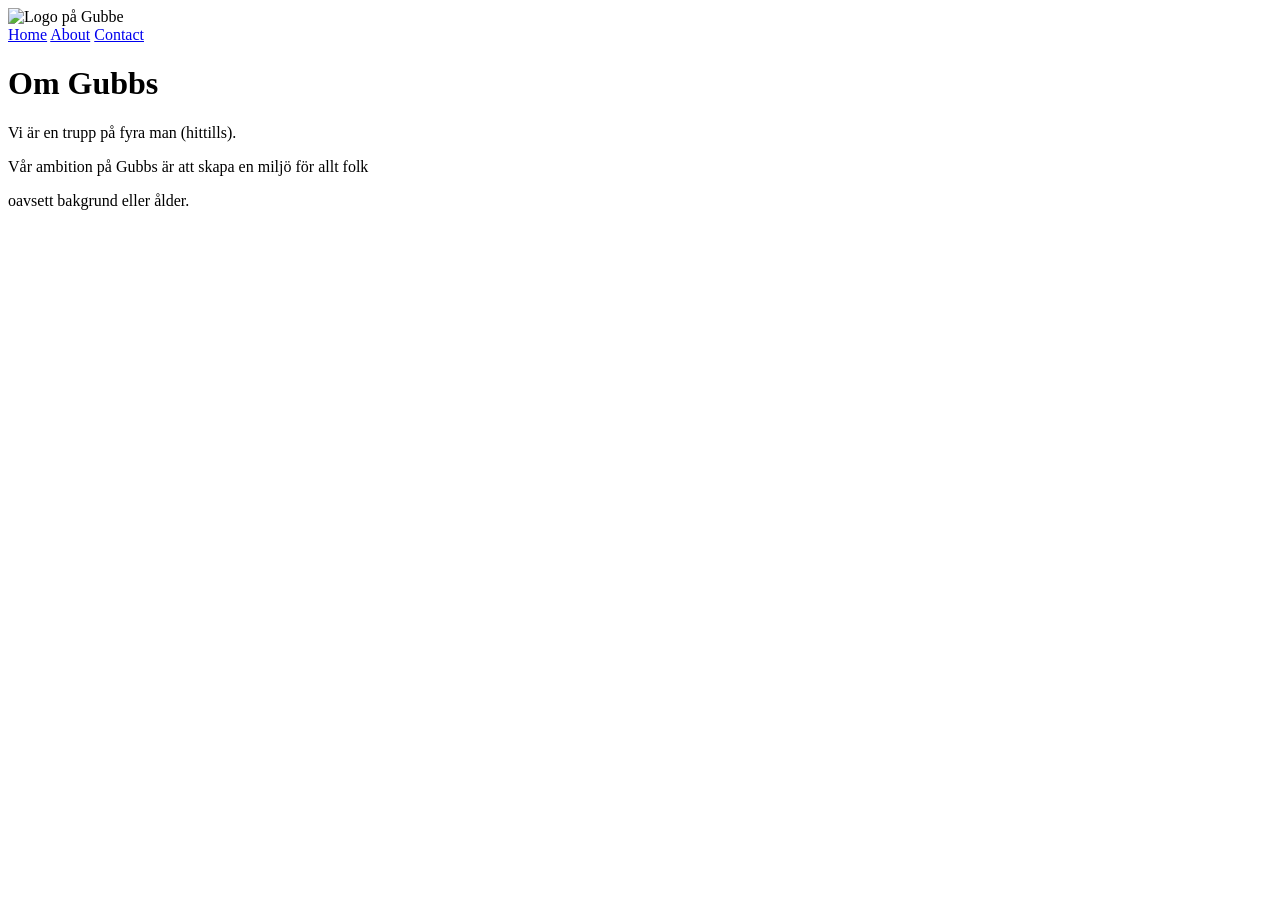
==== about.html @ 2a319a74 "Fix nav links" ====
<!doctype html>
<html lang="en">
  <head>
    <meta charset="UTF-8" />
    <meta name="viewport" content="width=device-width, initial-scale=1.0" />
    <title>Document</title>
  </head>
  <body>
    <header>
      <img src="" alt="Logo på Gubbe" />
      <nav>
        <a href="index.html">Home</a>
        <a href="about.html">About</a>
        <a href="contact.html">Contact</a>
      </nav>
    </header>
    <h1>Om Gubbs</h1>
    <p>Vi är en trupp på fyra man (hittills).</p>
    <p>Vår ambition på Gubbs är att skapa en miljö för allt folk</p>
    <p>oavsett bakgrund eller ålder.</p>
  </body>
</html>
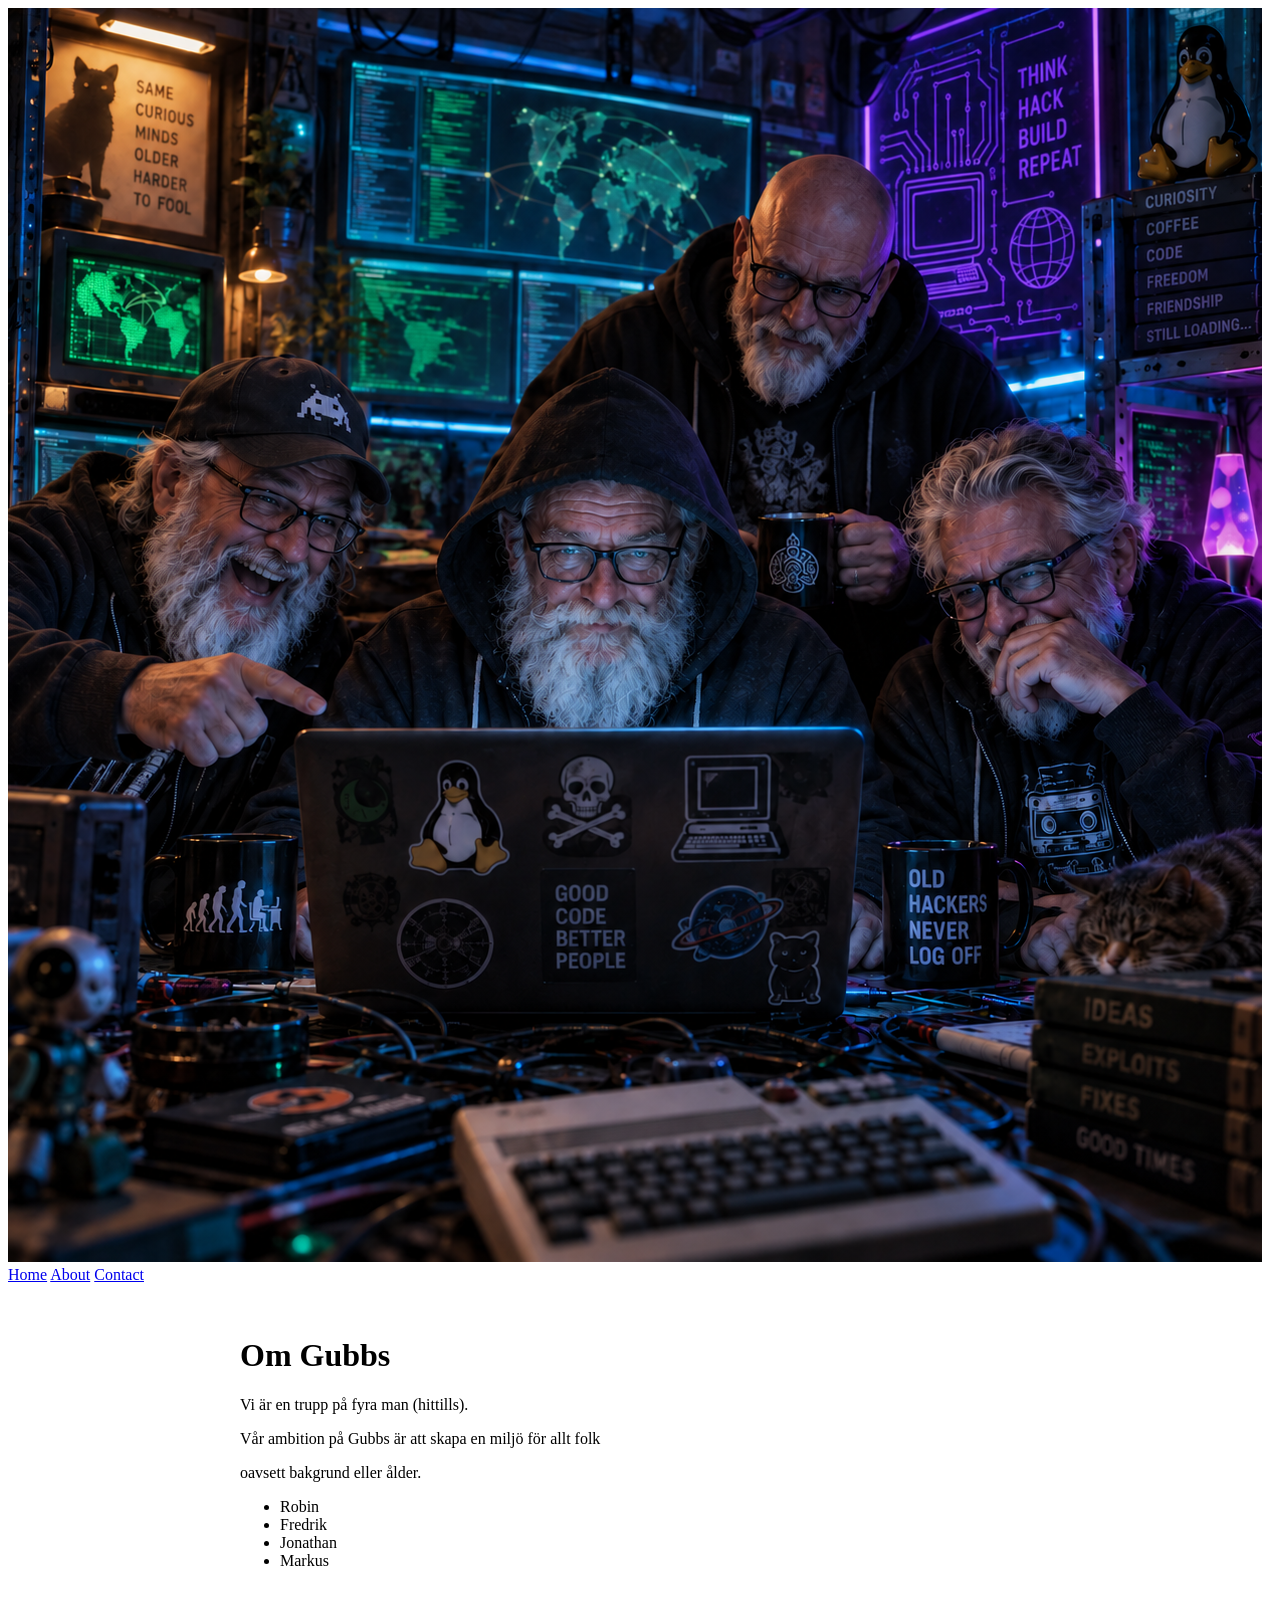
==== commit 1d0357e8: "La till i about" ====
--- a/about.html
+++ b/about.html
@@ -1,22 +1,34 @@
-<!doctype html>
+<!DOCTYPE html>
 <html lang="en">
-  <head>
-    <meta charset="UTF-8" />
-    <meta name="viewport" content="width=device-width, initial-scale=1.0" />
-    <title>Document</title>
-  </head>
-  <body>
+
+<head>
+    <meta charset="UTF-8">
+    <meta name="viewport" content="width=device-width, initial-scale=1.0">
+    <title>Gubbs da page</title>
+    <link href="style.css" rel="stylesheet">
+</head>
+
+<body>
     <header>
-      <img src="" alt="Logo på Gubbe" />
-      <nav>
-        <a href="index.html">Home</a>
-        <a href="about.html">About</a>
-        <a href="contact.html">Contact</a>
-      </nav>
+        <img class='gubbs-logo' href="style.css" src="logo.png" alt="Logo på Gubbs">
+        <nav>
+            <a href="index.html">Home</a>
+            <a href="about.html">About</a>
+            <a href="contact.html">Contact</a>
+        </nav>
     </header>
-    <h1>Om Gubbs</h1>
-    <p>Vi är en trupp på fyra man (hittills).</p>
-    <p>Vår ambition på Gubbs är att skapa en miljö för allt folk</p>
-    <p>oavsett bakgrund eller ålder.</p>
-  </body>
-</html>
+    <main>
+        <h1>Om Gubbs</h1>
+        <p>Vi är en trupp på fyra man (hittills).</p>
+        <p>Vår ambition på Gubbs är att skapa en miljö för allt folk</p>
+        <p>oavsett bakgrund eller ålder.</p>
+        <ul>
+            <li>Robin</li>
+            <li>Fredrik</li>
+            <li>Jonathan</li>
+            <li>Markus</li>
+        </ul>
+    </main>
+</body>
+
+</html>
--- a/style.css
+++ b/style.css
@@ -0,0 +1,9 @@
+p{color:black;}
+main {
+  max-width: 800px;
+  margin: 0 auto;
+  padding: 2rem;
+}
+.gubbs-logo {
+  
+}
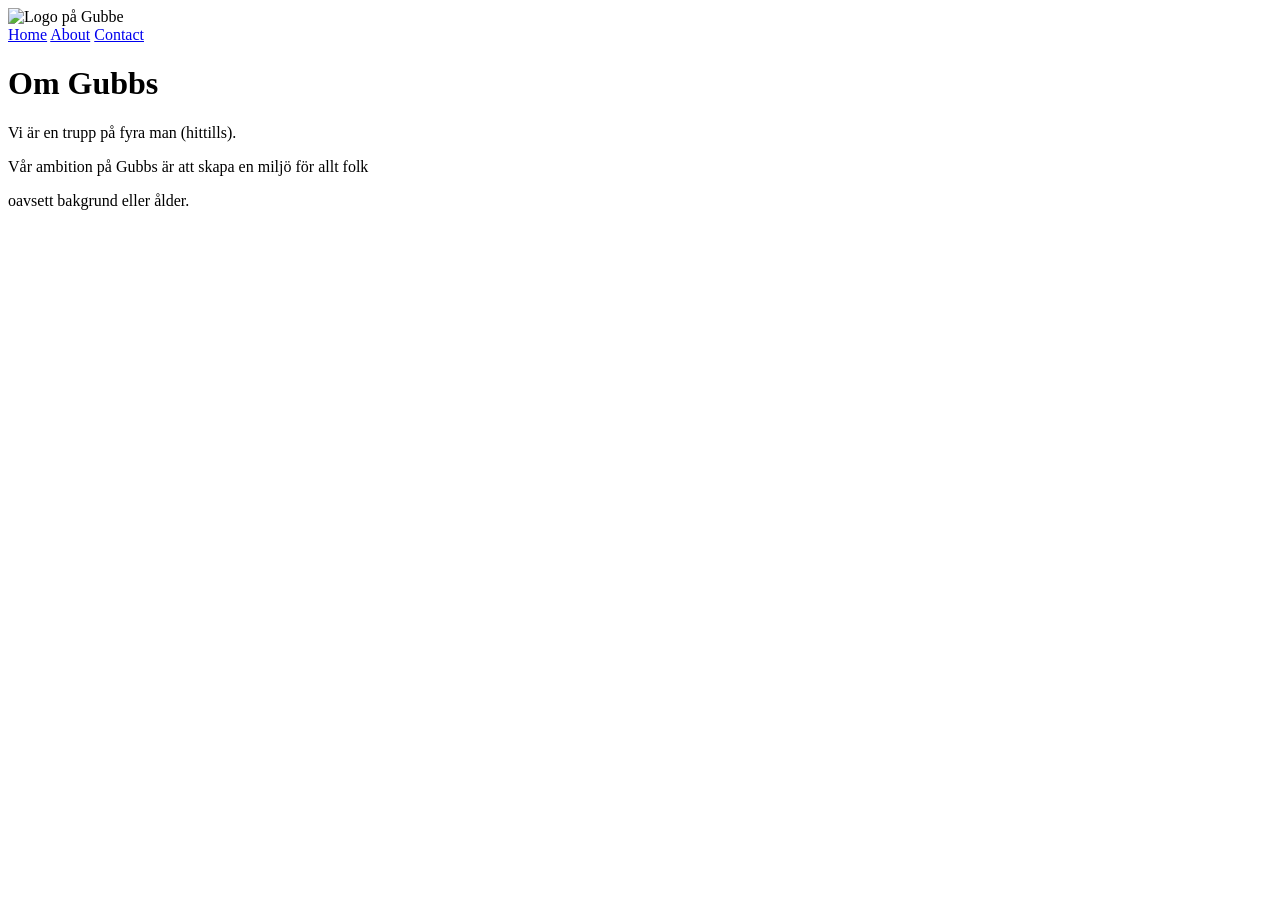
==== commit 92c5ed94: "La till i about" ====
--- a/about.html
+++ b/about.html
@@ -1,34 +1,22 @@
-<!DOCTYPE html>
+<!doctype html>
 <html lang="en">
-
-<head>
-    <meta charset="UTF-8">
-    <meta name="viewport" content="width=device-width, initial-scale=1.0">
-    <title>Gubbs da page</title>
-    <link href="style.css" rel="stylesheet">
-</head>
-
-<body>
+  <head>
+    <meta charset="UTF-8" />
+    <meta name="viewport" content="width=device-width, initial-scale=1.0" />
+    <title>Document</title>
+  </head>
+  <body>
     <header>
-        <img class='gubbs-logo' href="style.css" src="logo.png" alt="Logo på Gubbs">
-        <nav>
-            <a href="index.html">Home</a>
-            <a href="about.html">About</a>
-            <a href="contact.html">Contact</a>
-        </nav>
+      <img src="" alt="Logo på Gubbe" />
+      <nav>
+        <a href="index.html">Home</a>
+        <a href="about.html">About</a>
+        <a href="contact.html">Contact</a>
+      </nav>
     </header>
-    <main>
-        <h1>Om Gubbs</h1>
-        <p>Vi är en trupp på fyra man (hittills).</p>
-        <p>Vår ambition på Gubbs är att skapa en miljö för allt folk</p>
-        <p>oavsett bakgrund eller ålder.</p>
-        <ul>
-            <li>Robin</li>
-            <li>Fredrik</li>
-            <li>Jonathan</li>
-            <li>Markus</li>
-        </ul>
-    </main>
-</body>
-
-</html>+    <h1>Om Gubbs</h1>
+    <p>Vi är en trupp på fyra man (hittills).</p>
+    <p>Vår ambition på Gubbs är att skapa en miljö för allt folk</p>
+    <p>oavsett bakgrund eller ålder.</p>
+  </body>
+</html>
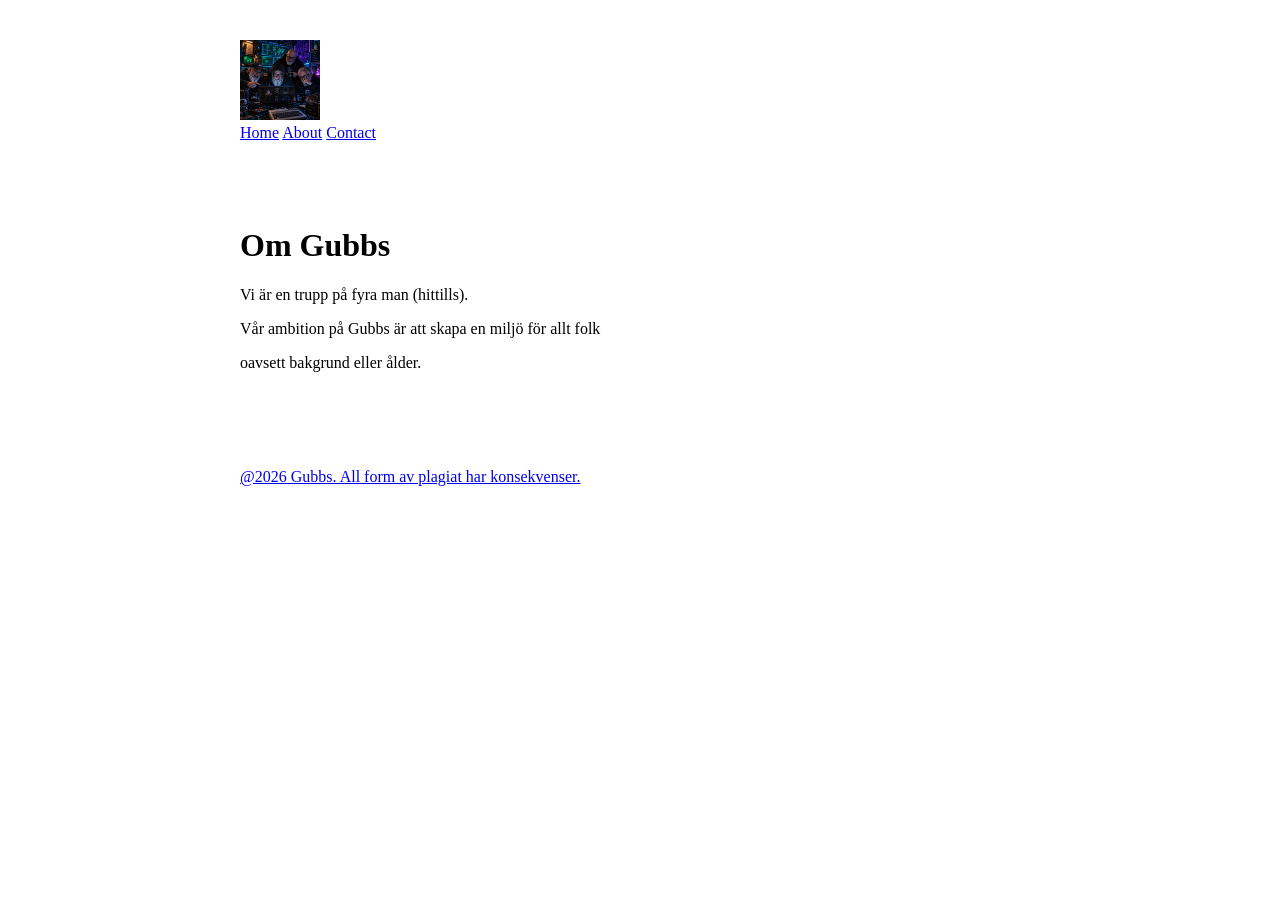
==== commit 06fc4386: "Add new html and css" ====
--- a/about.html
+++ b/about.html
@@ -3,20 +3,35 @@
   <head>
     <meta charset="UTF-8" />
     <meta name="viewport" content="width=device-width, initial-scale=1.0" />
-    <title>Document</title>
+    <title>Gubbs</title>
+    <link href="style.css" rel="stylesheet" />
   </head>
   <body>
     <header>
-      <img src="" alt="Logo på Gubbe" />
+      <img
+        class="gubbs-logo"
+        href="style.css"
+        src="logo.png"
+        alt="Logo på Gubbs"
+      />
       <nav>
         <a href="index.html">Home</a>
         <a href="about.html">About</a>
         <a href="contact.html">Contact</a>
       </nav>
     </header>
-    <h1>Om Gubbs</h1>
-    <p>Vi är en trupp på fyra man (hittills).</p>
-    <p>Vår ambition på Gubbs är att skapa en miljö för allt folk</p>
-    <p>oavsett bakgrund eller ålder.</p>
+    <main>
+      <h1>Om Gubbs</h1>
+      <p>Vi är en trupp på fyra man (hittills).</p>
+      <p>Vår ambition på Gubbs är att skapa en miljö för allt folk</p>
+      <p>oavsett bakgrund eller ålder.</p>
+    </main>
+    <footer>
+      <p>
+        <a href="https://x.com/YourAnonOne?lang=en">
+          @2026 Gubbs. All form av plagiat har konsekvenser.</a
+        >
+      </p>
+    </footer>
   </body>
 </html>
--- a/style.css
+++ b/style.css
@@ -0,0 +1,10 @@
+p{color:black;}
+main, header, footer{
+  max-width: 800px;
+  margin: 0 auto;
+  padding: 2rem;
+}
+
+.gubbs-logo {
+  width: 10%;
+}
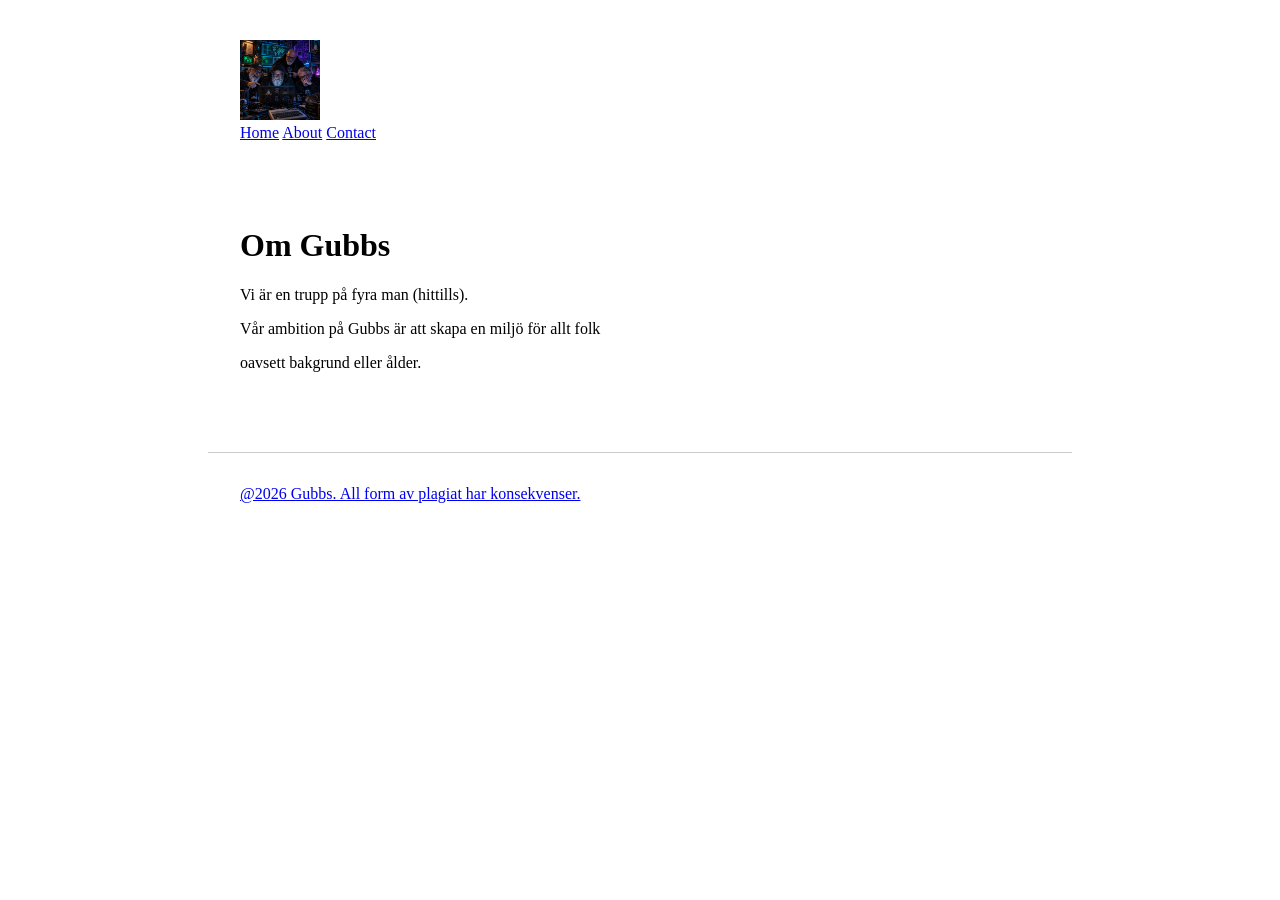
==== commit 76c4b9df: "Add favicon" ====
--- a/about.html
+++ b/about.html
@@ -5,6 +5,7 @@
     <meta name="viewport" content="width=device-width, initial-scale=1.0" />
     <title>Gubbs</title>
     <link href="style.css" rel="stylesheet" />
+    <link rel="icon" type="image/png" href="flavoicon.png">
   </head>
   <body>
     <header>
--- a/style.css
+++ b/style.css
@@ -7,4 +7,14 @@
 
 .gubbs-logo {
   width: 10%;
+}
+footer{
+    border-top: 1px solid #ccc;
+    margin-top: 2rem;
+    padding-top: 1rem;
+}
+footer{
+    border-top: 1px solid #ccc;
+    margin-top: 2rem;
+    padding-top: 1rem;
 }
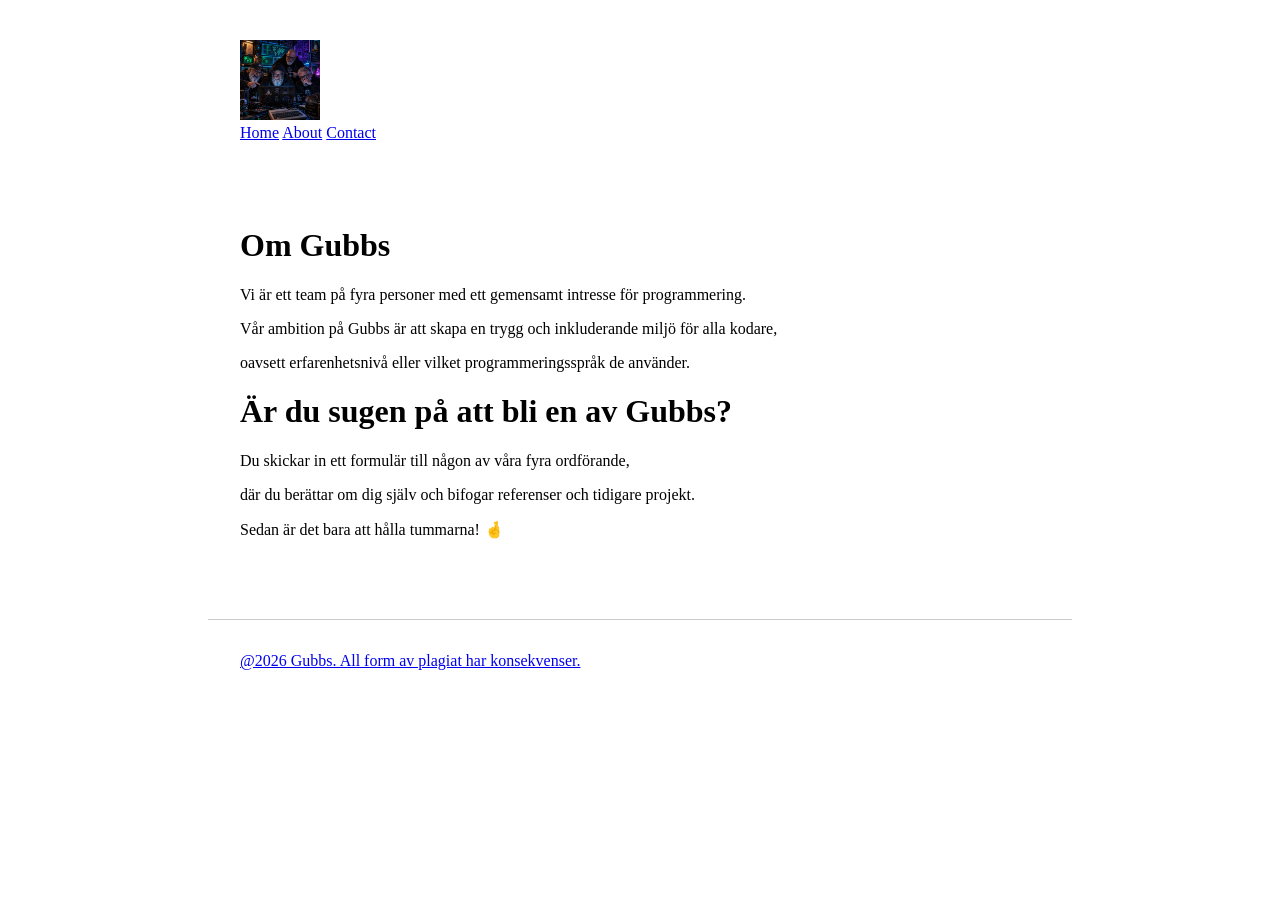
==== commit d20aef7c: "La till info i about" ====
--- a/about.html
+++ b/about.html
@@ -5,7 +5,6 @@
     <meta name="viewport" content="width=device-width, initial-scale=1.0" />
     <title>Gubbs</title>
     <link href="style.css" rel="stylesheet" />
-    <link rel="icon" type="image/png" href="flavoicon.png">
   </head>
   <body>
     <header>
@@ -23,9 +22,14 @@
     </header>
     <main>
       <h1>Om Gubbs</h1>
-      <p>Vi är en trupp på fyra man (hittills).</p>
-      <p>Vår ambition på Gubbs är att skapa en miljö för allt folk</p>
-      <p>oavsett bakgrund eller ålder.</p>
+      <p>Vi är ett team på fyra personer med ett gemensamt intresse för programmering.</p>
+      <p>Vår ambition på Gubbs är att skapa en trygg och inkluderande miljö för alla kodare,</p>
+      <p>oavsett erfarenhetsnivå eller vilket programmeringsspråk de använder.</p>
+      <h1>Är du sugen på att bli en av Gubbs?</h1>
+
+      <p>Du skickar in ett formulär till någon av våra fyra ordförande,</p>
+      <p>där du berättar om dig själv och bifogar referenser och tidigare projekt.</p>
+      <p>Sedan är det bara att hålla tummarna! 🤞</p>
     </main>
     <footer>
       <p>
--- a/style.css
+++ b/style.css
@@ -1,3 +1,4 @@
+
 p{color:black;}
 main, header, footer{
   max-width: 800px;
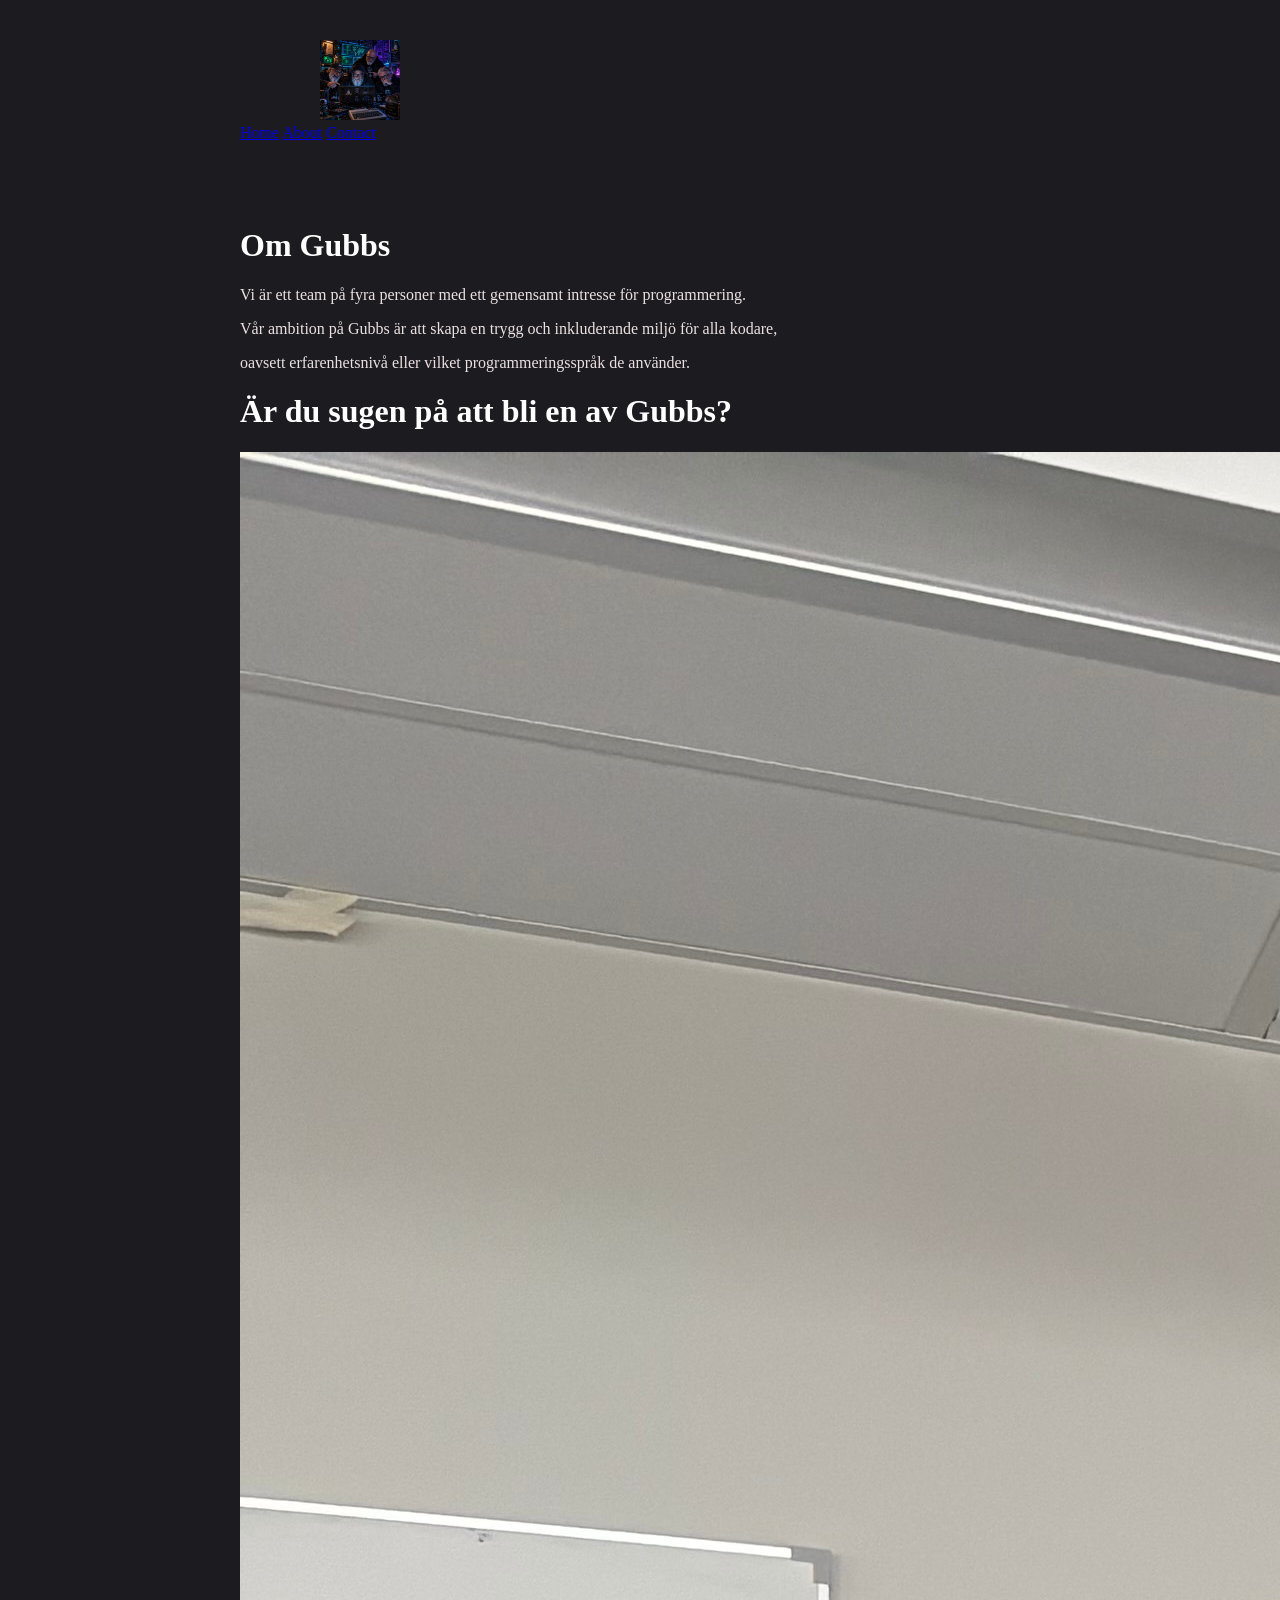
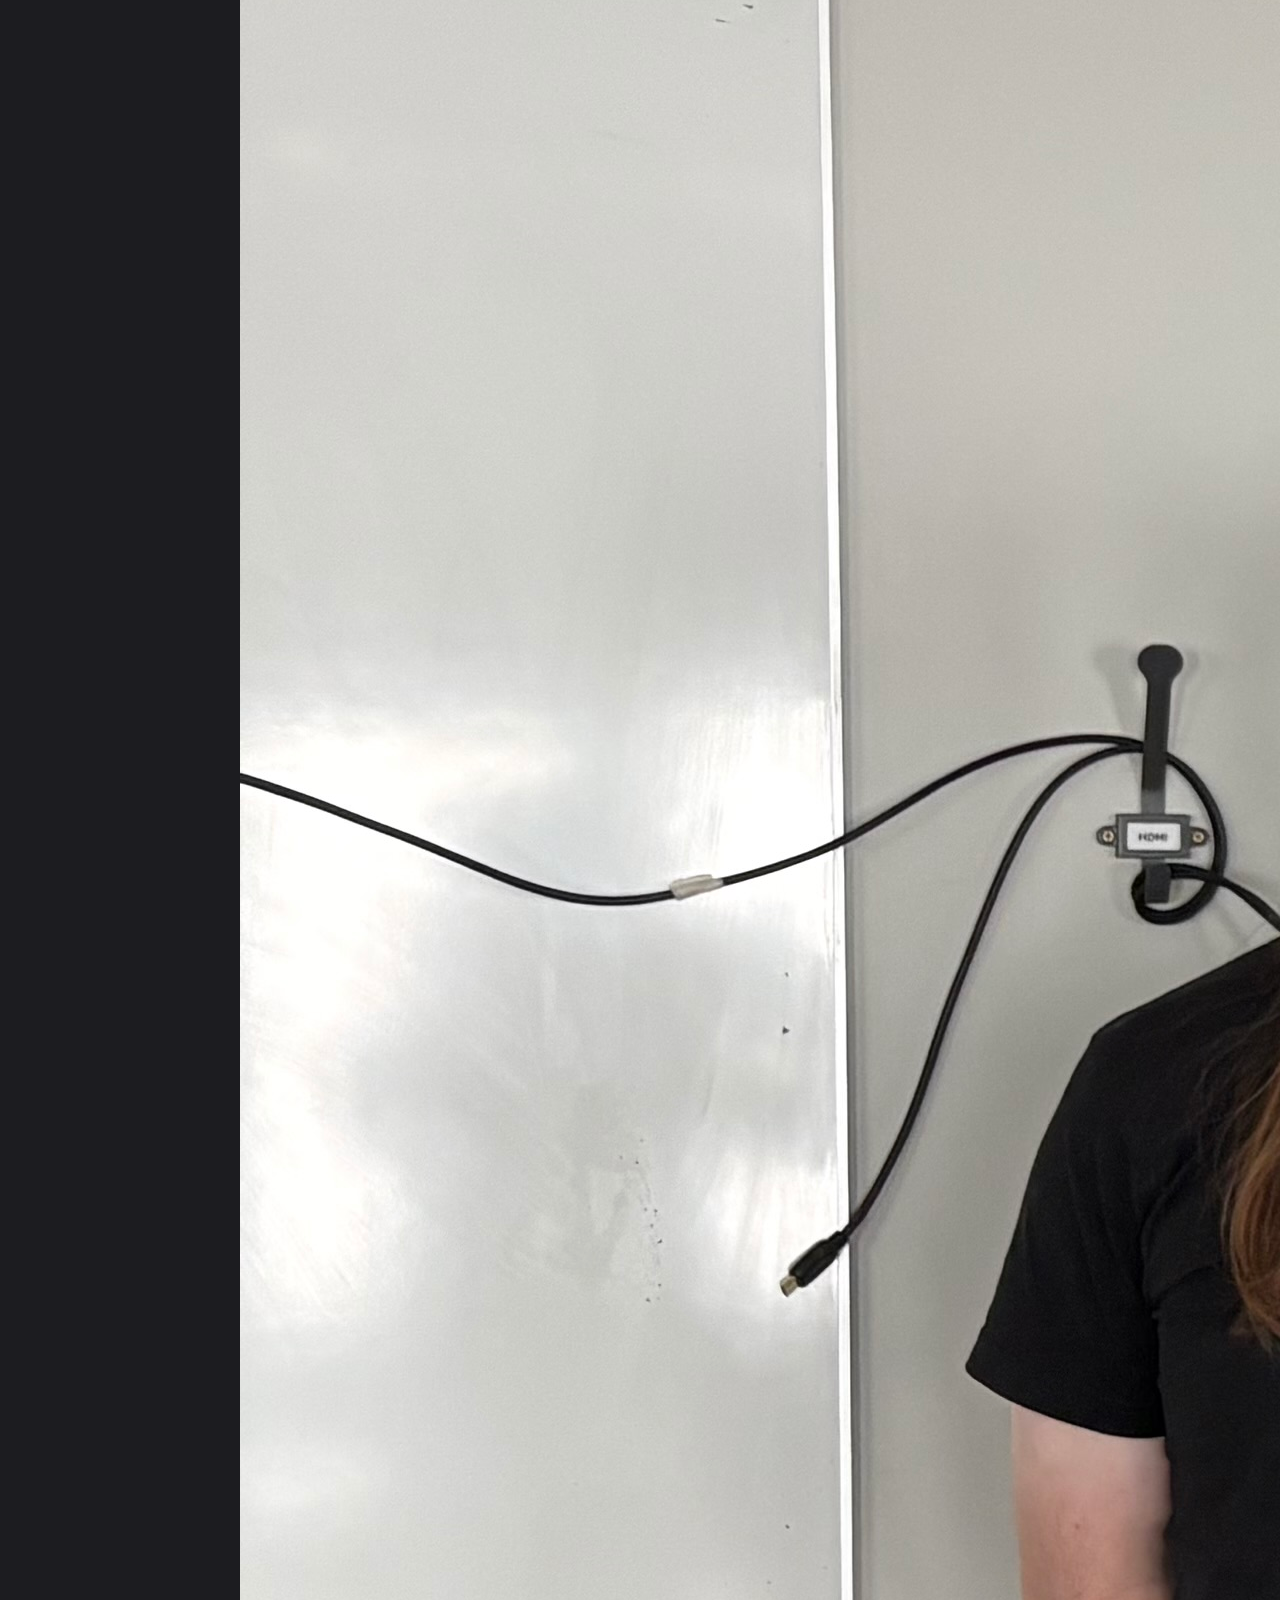
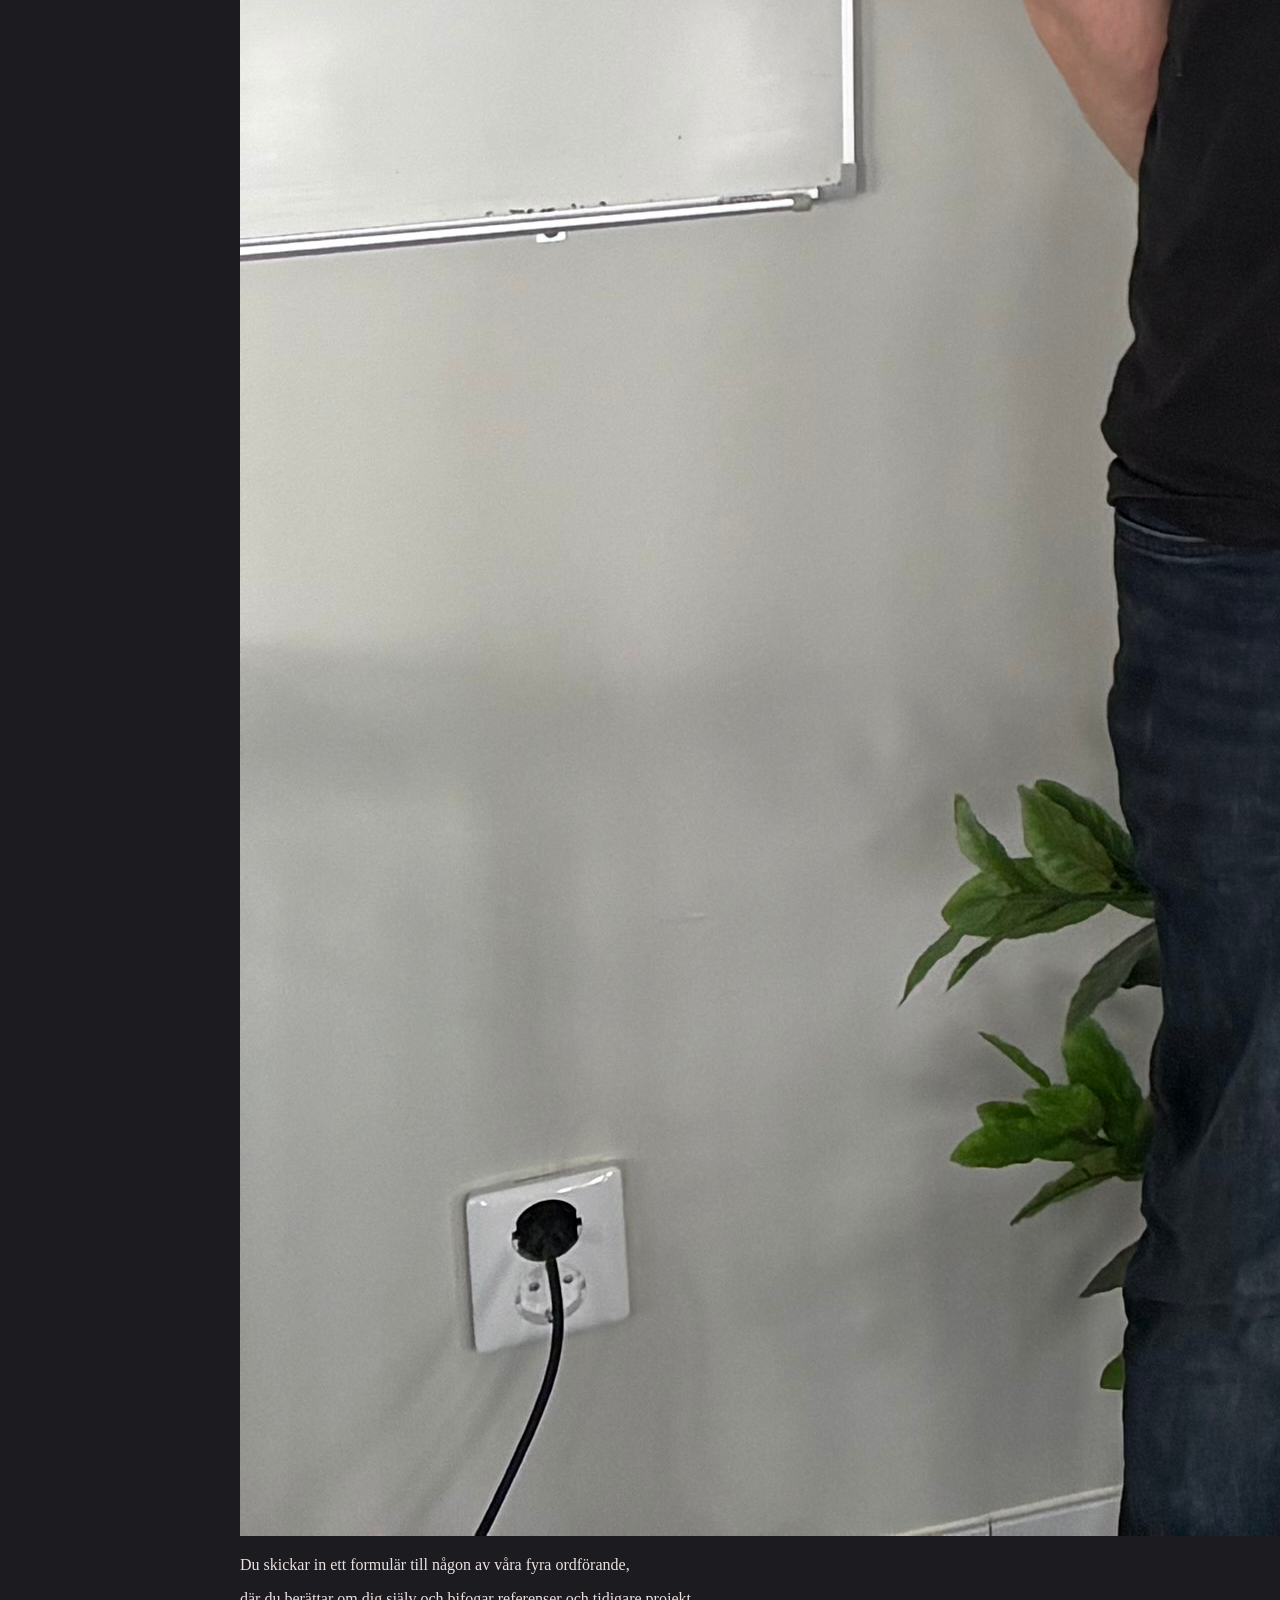
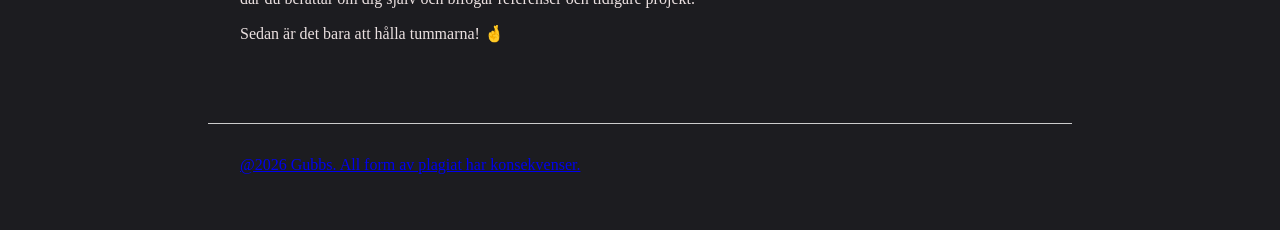
==== commit 77a084a8: "Push" ====
--- a/about.html
+++ b/about.html
@@ -5,6 +5,7 @@
     <meta name="viewport" content="width=device-width, initial-scale=1.0" />
     <title>Gubbs</title>
     <link href="style.css" rel="stylesheet" />
+    <link rel="icon" type="image/png" href="flavoicon.png">
   </head>
   <body>
     <header>
@@ -25,8 +26,9 @@
       <p>Vi är ett team på fyra personer med ett gemensamt intresse för programmering.</p>
       <p>Vår ambition på Gubbs är att skapa en trygg och inkluderande miljö för alla kodare,</p>
       <p>oavsett erfarenhetsnivå eller vilket programmeringsspråk de använder.</p>
+
       <h1>Är du sugen på att bli en av Gubbs?</h1>
-
+      <img src="teams-gubbs.jpeg" alt="Gubbarna"/>
       <p>Du skickar in ett formulär till någon av våra fyra ordförande,</p>
       <p>där du berättar om dig själv och bifogar referenser och tidigare projekt.</p>
       <p>Sedan är det bara att hålla tummarna! 🤞</p>
--- a/style.css
+++ b/style.css
@@ -1,12 +1,32 @@
+* {
+    --bakgrund: #1c1c20;
+    --text: #ffffff;
+    --primar: #4CAF50;
+    --sekundar: #2196F3;
+    --hover: #45a049;
+}
+body {
+    background-color: var(--bakgrund);
+    color: var(--text);
+}
 
-p{color:black;}
+p{color:rgb(235, 225, 225);}
 main, header, footer{
   max-width: 800px;
   margin: 0 auto;
   padding: 2rem;
 }
 
+a:hover {
+  text-decoration: underline;
+}
+
+button:hover {
+  color: red;
+}
+
 .gubbs-logo {
+    animation: slide-in 2s forwards;
   width: 10%;
 }
 footer{
@@ -14,8 +34,21 @@
     margin-top: 2rem;
     padding-top: 1rem;
 }
-footer{
-    border-top: 1px solid #ccc;
-    margin-top: 2rem;
-    padding-top: 1rem;
+@media (max-width: 600px) {
+  main, header, footer {
+    padding: 1rem;
+  }
+  .gubbs-logo {
+    width: 20%;
+  }
+}
+
+@keyframes slide-in {
+  from {
+    transform: translateX(0%);
+  }
+
+  to {
+    transform: translateX(100%);
+  }
 }
